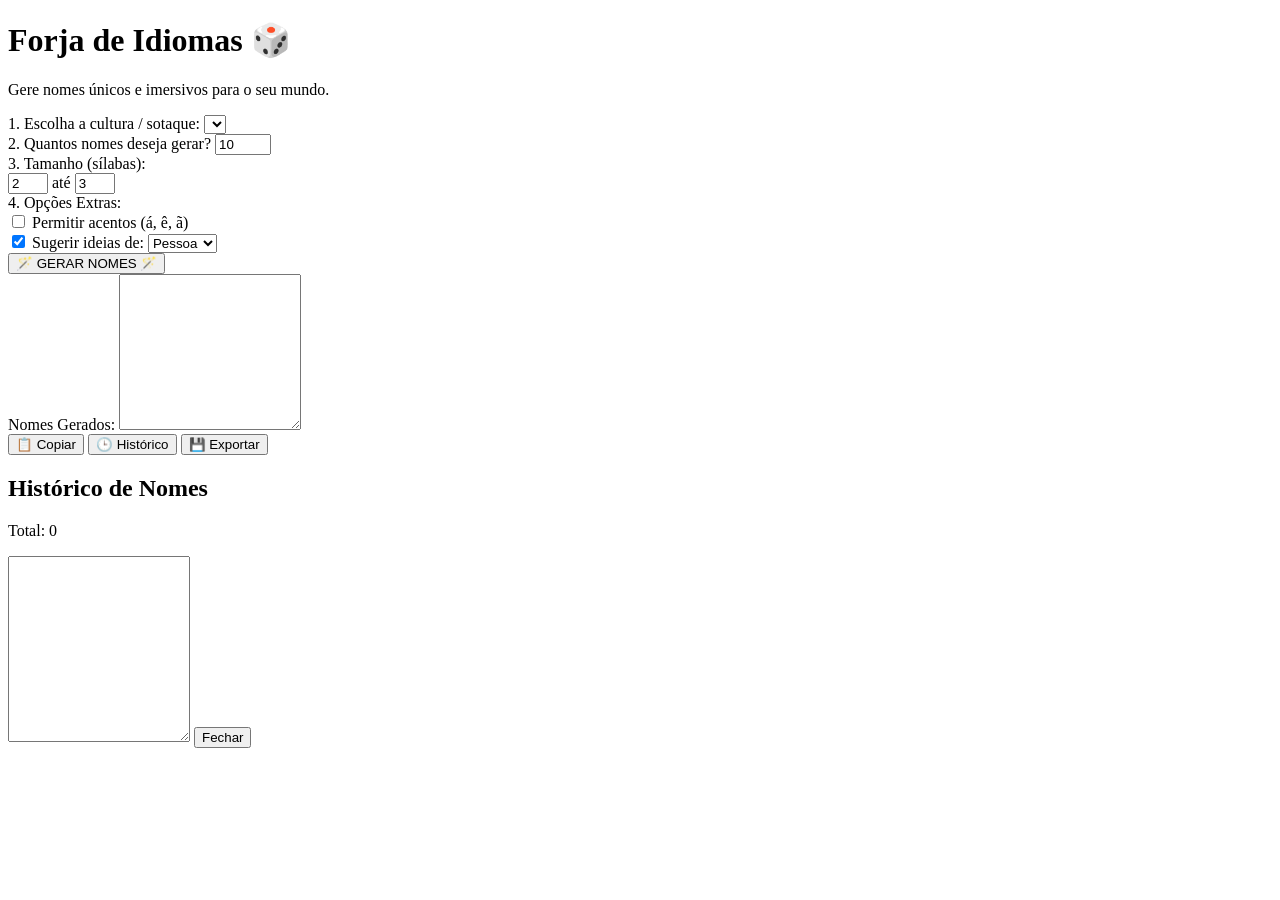
==== logica/index.html @ 9515b705 "Add initial HTML structure for RPG name generator" ====
<!DOCTYPE html>
<html lang="pt-BR">
<head>
    <meta charset="UTF-8">
    <meta name="viewport" content="width=device-width, initial-scale=1.0">
    <title>Forja de Idiomas - Gerador RPG</title>
    <link rel="stylesheet" href="style.css">
</head>
<body>
    <div class="container">
        <header>
            <h1>Forja de Idiomas 🎲</h1>
            <p>Gere nomes únicos e imersivos para o seu mundo.</p>
        </header>

        <main>
            <div class="secao">
                <label for="estilo">1. Escolha a cultura / sotaque:</label>
                <select id="estilo">
                    <!-- Preenchido pelo JavaScript -->
                </select>
            </div>

            <div class="secao">
                <label for="quantidade">2. Quantos nomes deseja gerar?</label>
                <input type="number" id="quantidade" value="10" min="1" max="100">
            </div>

            <div class="secao linha-silabas">
                <label>3. Tamanho (sílabas):</label>
                <div class="inputs-silabas">
                    <input type="number" id="silabas-min" value="2" min="1" max="6">
                    <span>até</span>
                    <input type="number" id="silabas-max" value="3" min="1" max="6">
                </div>
            </div>

            <div class="secao">
                <label>4. Opções Extras:</label>
                <div class="checkbox-group">
                    <input type="checkbox" id="usar-acentos">
                    <label for="usar-acentos">Permitir acentos (á, ê, ã)</label>
                </div>
                
                <div class="checkbox-group significados-group">
                    <input type="checkbox" id="usar-significados" checked>
                    <label for="usar-significados">Sugerir ideias de:</label>
                    <select id="tipo-significado">
                        <option value="Pessoa">Pessoa</option>
                        <option value="Lugar">Lugar</option>
                        <option value="Artefato">Artefato</option>
                        <option value="Geral">Geral</option>
                    </select>
                </div>
            </div>

            <button id="btn-gerar" onclick="gerarNomes()">🪄 GERAR NOMES 🪄</button>

            <div class="secao-resultado">
                <label>Nomes Gerados:</label>
                <textarea id="caixa-texto" rows="10" readonly></textarea>
            </div>

            <div class="botoes-inferiores">
                <button id="btn-copiar" onclick="copiarTexto()">📋 Copiar</button>
                <button id="btn-historico" onclick="abrirHistorico()">🕒 Histórico</button>
                <button id="btn-exportar" onclick="exportarHistorico()">💾 Exportar</button>
            </div>
        </main>
    </div>

    <!-- Janela de Histórico (Invisível por padrão) -->
    <div id="modal-historico" class="modal">
        <div class="modal-conteudo">
            <h2>Histórico de Nomes</h2>
            <p id="contador-historico">Total: 0</p>
            <textarea id="caixa-historico" rows="12" readonly></textarea>
            <button onclick="fecharHistorico()">Fechar</button>
        </div>
    </div>

    <script src="script.js"></script>
</body>
</html>
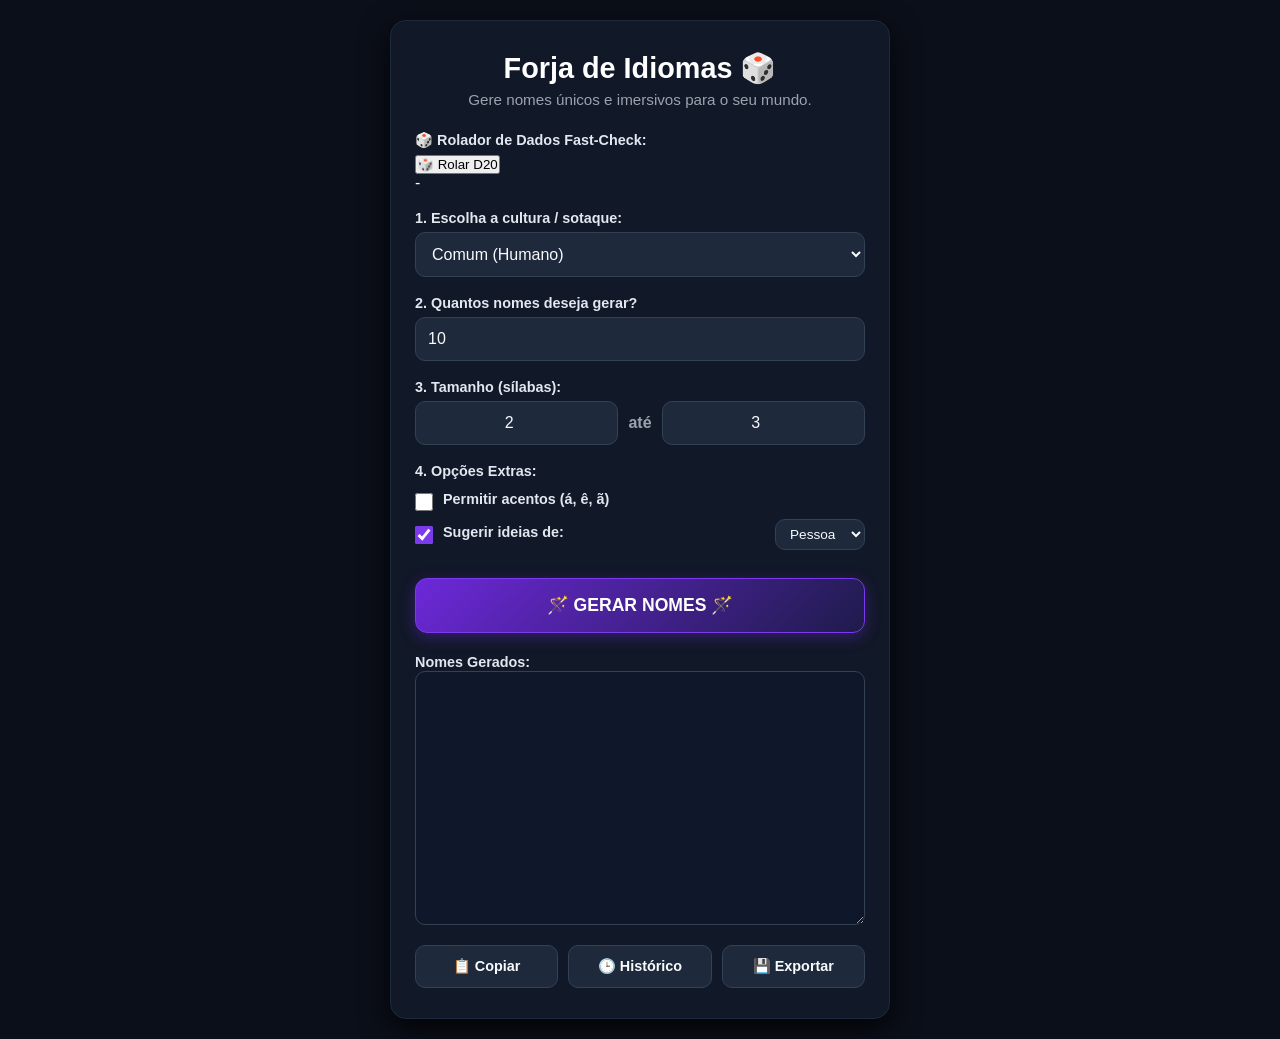
==== commit 3247f701: "Add D20 dice roller to index.html Added a D20 dice roller section to the HTML." ====
--- a/logica/index.html
+++ b/logica/index.html
@@ -12,7 +12,14 @@
             <h1>Forja de Idiomas 🎲</h1>
             <p>Gere nomes únicos e imersivos para o seu mundo.</p>
         </header>
-
+        
+        <div class="secao secao-d20">
+            <label>🎲 Rolador de Dados Fast-Check:</label>
+            <div class="d20-wrapper">
+        <button id="btn-d20" onclick="rolarD20()">🎲 Rolar D20</button>
+        <div id="resultado-d20" class="d20-display">-</div>
+            </div>
+        </div>
         <main>
             <div class="secao">
                 <label for="estilo">1. Escolha a cultura / sotaque:</label>
--- a/logica/style.css
+++ b/logica/style.css
@@ -0,0 +1,246 @@
+/* --- PALETA DE CORES ROXO E AZUL ESCURO --- */
+:root {
+    --bg-fundo: #0b0f19;
+    --bg-card: #111827;
+    --bg-input: #1e293b;
+    --border-color: #334155;
+    --border-purple: #7c3aed;
+    --text-principal: #f8fafc;
+    --text-secundario: #9ca3af;
+    
+    /* Degradê Roxo & Azul Escuro */
+    --gradient-btn: linear-gradient(135deg, #6d28d9 0%, #1e1b4b 100%);
+    --gradient-btn-hover: linear-gradient(135deg, #7c3aed 0%, #0f172a 100%);
+    --sombra-roxo: 0 4px 15px rgba(109, 40, 217, 0.4);
+    --sombra-roxo-hover: 0 6px 22px rgba(124, 58, 237, 0.6);
+}
+
+* {
+    box-sizing: border-box;
+    margin: 0;
+    padding: 0;
+    font-family: 'Segoe UI', Tahoma, Geneva, Verdana, sans-serif;
+}
+
+body {
+    background-color: var(--bg-fundo);
+    color: var(--text-principal);
+    display: flex;
+    justify-content: center;
+    align-items: center;
+    min-height: 100vh;
+    padding: 20px 10px;
+}
+
+.container {
+    max-width: 500px;
+    width: 100%;
+    background-color: var(--bg-card);
+    padding: 30px 24px;
+    border-radius: 16px;
+    box-shadow: 0 10px 30px rgba(0, 0, 0, 0.8);
+    border: 1px solid #1e293b;
+}
+
+header {
+    text-align: center;
+    margin-bottom: 24px;
+}
+
+header h1 {
+    font-size: 1.8rem;
+    color: #ffffff;
+    margin-bottom: 6px;
+}
+
+header p {
+    font-size: 0.95rem;
+    color: var(--text-secundario);
+}
+
+.secao {
+    margin-bottom: 18px;
+    display: flex;
+    flex-direction: column;
+}
+
+label {
+    font-size: 0.9rem;
+    font-weight: 600;
+    color: #e2e8f0;
+    margin-bottom: 6px;
+}
+
+select, input[type="number"], textarea {
+    background-color: var(--bg-input);
+    color: var(--text-principal);
+    border: 1px solid var(--border-color);
+    border-radius: 10px;
+    padding: 12px;
+    font-size: 1rem;
+    outline: none;
+    transition: all 0.2s ease;
+}
+
+select:focus, input[type="number"]:focus, textarea:focus {
+    border-color: var(--border-purple);
+    box-shadow: 0 0 8px rgba(124, 58, 237, 0.5);
+}
+
+.linha-silabas {
+    display: flex;
+    flex-direction: column;
+}
+
+.inputs-silabas {
+    display: flex;
+    align-items: center;
+    gap: 10px;
+}
+
+.inputs-silabas input {
+    width: 100%;
+    text-align: center;
+}
+
+.inputs-silabas span {
+    color: var(--text-secundario);
+    font-weight: 600;
+}
+
+.checkbox-group {
+    display: flex;
+    align-items: center;
+    gap: 10px;
+    margin-top: 6px;
+}
+
+.checkbox-group input[type="checkbox"] {
+    width: 18px;
+    height: 18px;
+    accent-color: #7c3aed;
+    cursor: pointer;
+}
+
+.significados-group select {
+    margin-left: auto;
+    padding: 6px 10px;
+    font-size: 0.85rem;
+}
+
+/* Botão Principal de Gerar */
+#btn-gerar {
+    width: 100%;
+    padding: 16px;
+    margin-top: 10px;
+    margin-bottom: 20px;
+    font-size: 1.1rem;
+    font-weight: 700;
+    color: #ffffff;
+    background: var(--gradient-btn);
+    border: 1px solid var(--border-purple);
+    border-radius: 12px;
+    box-shadow: var(--sombra-roxo);
+    cursor: pointer;
+    transition: all 0.3s ease;
+}
+
+#btn-gerar:hover {
+    background: var(--gradient-btn-hover);
+    box-shadow: var(--sombra-roxo-hover);
+    transform: translateY(-2px);
+}
+
+#btn-gerar:active {
+    transform: translateY(0);
+}
+
+.secao-resultado textarea {
+    width: 100%;
+    resize: vertical;
+    font-family: 'Courier New', Courier, monospace;
+    font-size: 0.95rem;
+    line-height: 1.5;
+    background-color: #0f172a;
+}
+
+.botoes-inferiores {
+    display: flex;
+    gap: 10px;
+    margin-top: 16px;
+}
+
+.botoes-inferiores button {
+    flex: 1;
+    padding: 12px;
+    font-size: 0.9rem;
+    font-weight: 600;
+    color: var(--text-principal);
+    background-color: var(--bg-input);
+    border: 1px solid var(--border-color);
+    border-radius: 10px;
+    cursor: pointer;
+    transition: all 0.2s ease;
+}
+
+.botoes-inferiores button:hover {
+    border-color: var(--border-purple);
+    background-color: #2e1065;
+    color: #ffffff;
+}
+
+/* Modal do Histórico */
+.modal {
+    display: none;
+    position: fixed;
+    top: 0; left: 0;
+    width: 100%; height: 100%;
+    background-color: rgba(0, 0, 0, 0.85);
+    backdrop-filter: blur(4px);
+    justify-content: center;
+    align-items: center;
+    padding: 20px;
+    z-index: 1000;
+}
+
+.modal-conteudo {
+    background-color: var(--bg-card);
+    border: 1px solid var(--border-purple);
+    border-radius: 16px;
+    padding: 24px;
+    max-width: 450px;
+    width: 100%;
+    box-shadow: var(--sombra-roxo-hover);
+}
+
+.modal-conteudo h2 {
+    color: #ffffff;
+    margin-bottom: 4px;
+}
+
+.modal-conteudo p {
+    color: var(--text-secundario);
+    font-size: 0.85rem;
+    margin-bottom: 12px;
+}
+
+.modal-conteudo textarea {
+    width: 100%;
+    margin-bottom: 16px;
+    background-color: #0f172a;
+}
+
+.modal-conteudo button {
+    width: 100%;
+    padding: 12px;
+    background: var(--gradient-btn);
+    border: 1px solid var(--border-purple);
+    color: #ffffff;
+    font-weight: bold;
+    border-radius: 10px;
+    cursor: pointer;
+}
+
+.modal-conteudo button:hover {
+    background: var(--gradient-btn-hover);
+}
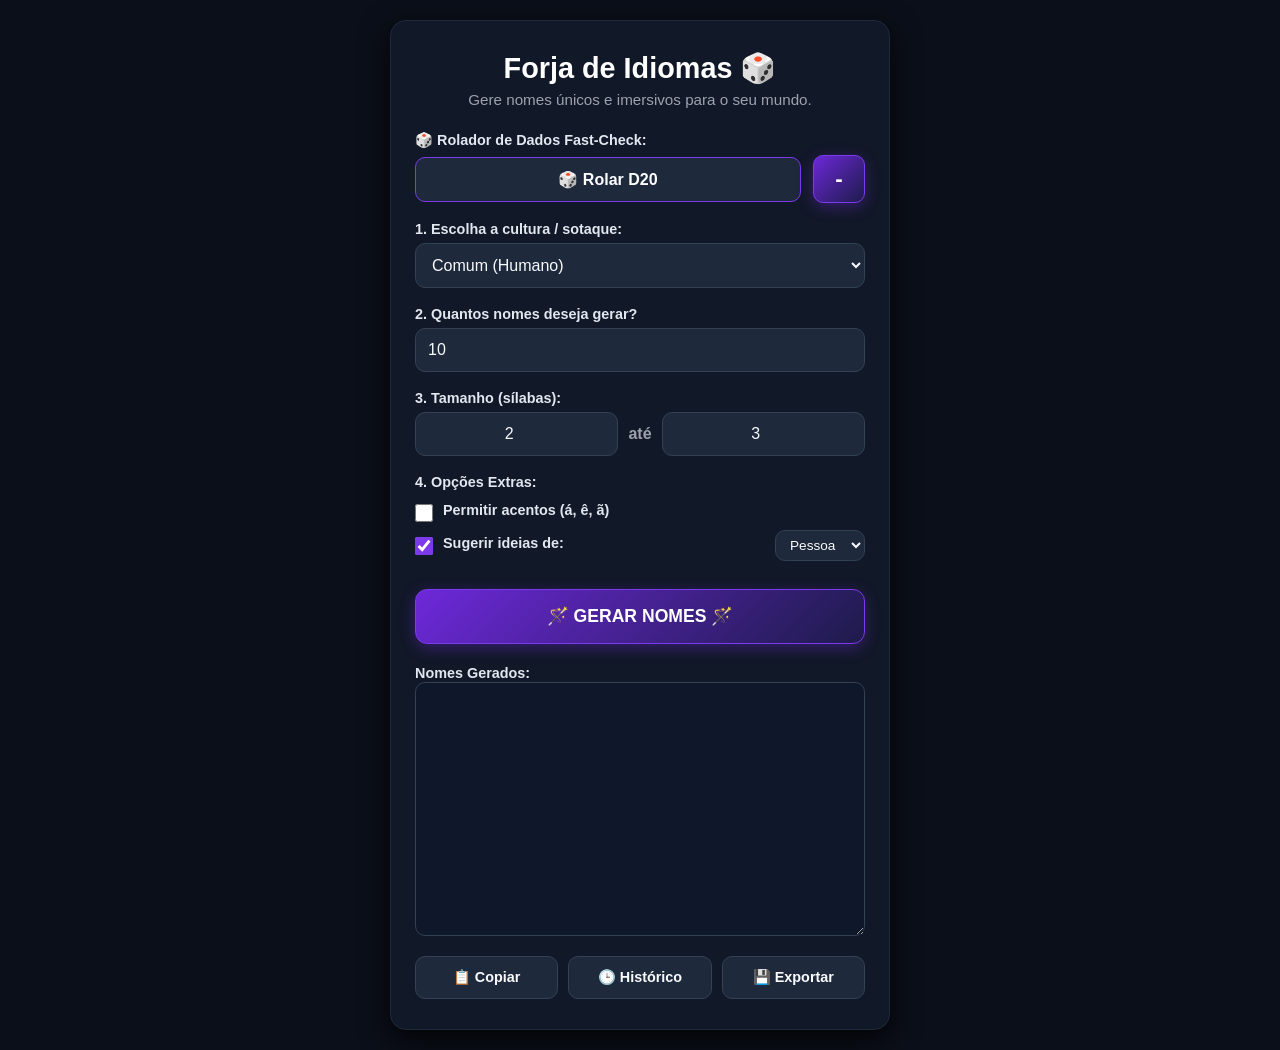
==== commit 259577ab: "Fix header structure in index.html" ====
--- a/logica/index.html
+++ b/logica/index.html
@@ -9,9 +9,10 @@
 <body>
     <div class="container">
         <header>
-            <h1>Forja de Idiomas 🎲</h1>
-            <p>Gere nomes únicos e imersivos para o seu mundo.</p>
-        </header>
+    <h1>Forja de Idiomas 🎲</h1>
+    <p>Gere nomes únicos e imersivos para o seu mundo.</p>
+    <div id="mensagem-d20" class="mensagem-d20"></div>
+</header>
         
         <div class="secao secao-d20">
             <label>🎲 Rolador de Dados Fast-Check:</label>
--- a/logica/style.css
+++ b/logica/style.css
@@ -244,3 +244,44 @@
 .modal-conteudo button:hover {
     background: var(--gradient-btn-hover);
 }
+
+
+/* Rolador D20 */
+.d20-wrapper {
+    display: flex;
+    align-items: center;
+    gap: 12px;
+}
+
+#btn-d20 {
+    flex: 1;
+    padding: 12px;
+    font-size: 1rem;
+    font-weight: 700;
+    color: #ffffff;
+    background: var(--bg-input);
+    border: 1px solid var(--border-purple);
+    border-radius: 10px;
+    cursor: pointer;
+    transition: all 0.2s ease;
+}
+
+#btn-d20:hover {
+    background-color: #2e1065;
+    box-shadow: var(--sombra-roxo);
+}
+
+.d20-display {
+    min-width: 52px;
+    height: 48px;
+    display: flex;
+    align-items: center;
+    justify-content: center;
+    font-size: 1.4rem;
+    font-weight: 800;
+    color: #ffffff;
+    background: var(--gradient-btn);
+    border: 1px solid var(--border-purple);
+    border-radius: 10px;
+    box-shadow: var(--sombra-roxo);
+}
